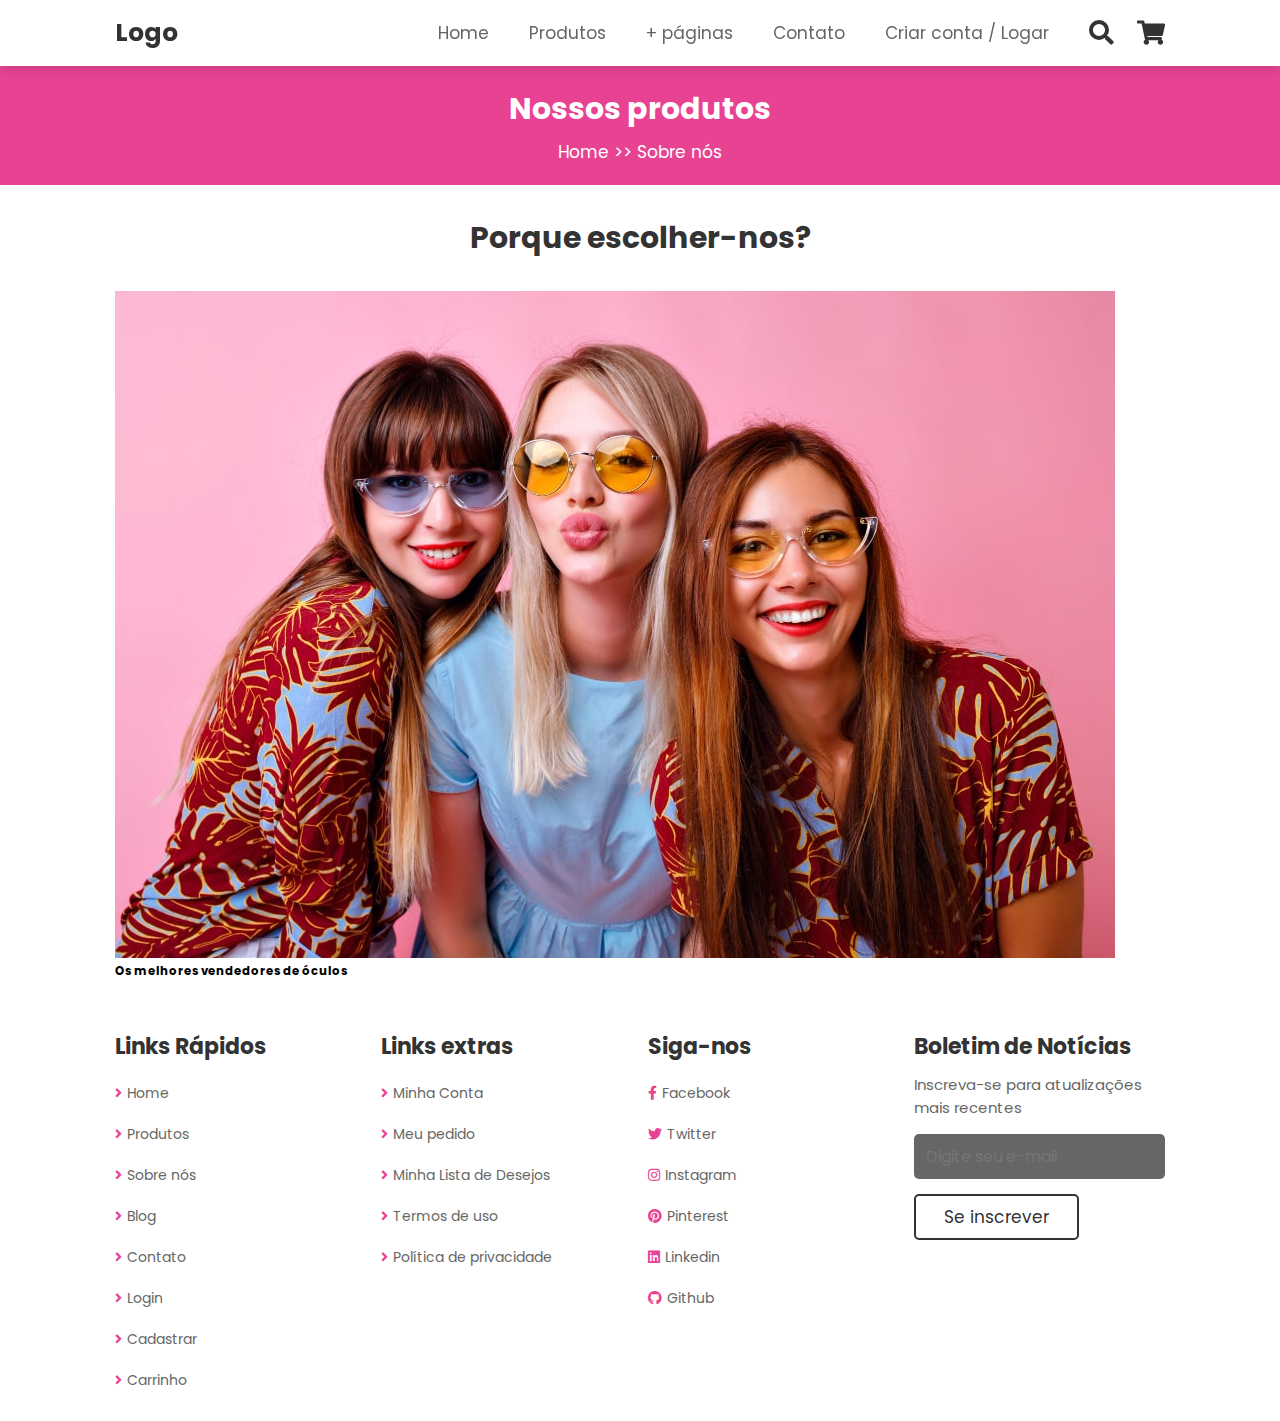
==== about.html @ 0df84fc4 "proximo comit" ====
<!DOCTYPE html>
<html lang="pt-br">
<head>
    <meta charset="UTF-8">
    <meta http-equiv="X-UA-Compatible" content="IE=edge">
    <meta name="viewport" content="width=device-width, initial-scale=1.0">

    <!--font awesome cdn link-->
    <link rel="stylesheet" href="https://cdnjs.cloudflare.com/ajax/libs/font-awesome/5.15.4/css/all.min.css">

    <!--custom css file link-->
    <link rel="stylesheet" href="css/estilo.css">

    <!--custom js file link-->
    <script src="java/script.js" defer></script>
    <title>Produtos</title>
</head>
<body>
    <!--header section starts-->
    <header class="header">
        <a href="index.html" class="logo">Logo</a>
        <nav class="navbar">
            <ul>
                <li><a href="index.html">Home</a></li>
                <li><a href="index.html">Produtos</a></li>
                <li><a href="index.html">+ páginas</a>
                    <ul>
                        <li><a href="about.html">Sobre nós</a></li>
                        <li><a href="blogs.html">Blog</a></li>
                    </ul>
                </li>
                <li><a href="contact.html">Contato</a></li>
                <li><a href="#">Criar conta / Logar</a>
                    <ul>
                        <li><a href="login.html">Login</a></li>
                        <li><a href="register.html">Cria conta</a></li>
                    </ul>
                </li>
            </ul>
        </nav>
        <div class="icons">
            <div id="menu-btn" class="fas fa-bars"></div>
            <div id="search-btn" class="fas fa-search"></div>
            <a href="cart.html" class="fas fa-shopping-cart"></a>
        </div>
        <form action="#" class="search-form">
            <input type="search" id="search-box" placeholder="pesquisar">
            <label for="search-box" class="fas fa-search"></label>
        </form>
    </header>
    <!--header section ends-->

    <!--heading section-->
    <section class="heading">
        <h1>Nossos produtos</h1>
        <p><a href="index.html">Home</a> >> Sobre nós</p>
    </section>
    <!--heading section-->

    <!--about section starts-->
    <section class="about">
        <h1 class="title">Porque escolher-nos?</h1>
        <div class="row">
            <div class="image">
                <img src="img/about-img.jpg" alt="">
            </div>
            <div class="content">
                <h3>Os melhores vendedores de óculos</h3>
            </div>
        </div>
    </section>
    <!--about section ends-->

    <!--footer section starts-->
    <section class="footer">
        <div class="box-container">
            <div class="box">
                <h3>Links Rápidos</h3>
                <a href="index.html"><i class="fas fa-angle-right"></i>Home</a>
                <a href="products.html"><i class="fas fa-angle-right"></i>Produtos</a>
                <a href="about.html"><i class="fas fa-angle-right"></i>Sobre nós</a>
                <a href="blogs.html"><i class="fas fa-angle-right"></i>Blog</a>
                <a href="contact.html"><i class="fas fa-angle-right"></i>Contato</a>
                <a href="login.html"><i class="fas fa-angle-right"></i>Login</a>
                <a href="register.html"><i class="fas fa-angle-right"></i>Cadastrar</a>
                <a href="cart.html"><i class="fas fa-angle-right"></i>Carrinho</a>
            </div>
            <div class="box">
                <h3>Links extras</h3>
                <a href="#"><i class="fas fa-angle-right"></i>Minha Conta</a>
                <a href="#"><i class="fas fa-angle-right"></i>Meu pedido</a>
                <a href="#"><i class="fas fa-angle-right"></i>Minha Lista de Desejos</a>
                <a href="#"><i class="fas fa-angle-right"></i>Termos de uso</a>
                <a href="#"><i class="fas fa-angle-right"></i>Política de privacidade</a>
            </div>
            <div class="box">
                <h3>Siga-nos</h3>
                <a href="#"><i class="fab fa-facebook-f"></i>Facebook</a>
                <a href="#"><i class="fab fa-twitter"></i>Twitter</a>
                <a href="#"><i class="fab fa-instagram"></i>Instagram</a>
                <a href="#"><i class="fab fa-pinterest"></i>Pinterest</a>
                <a href="#"><i class="fab fa-linkedin"></i>Linkedin</a>
                <a href="#"><i class="fab fa-github"></i>Github</a>
            </div>
            <div class="box">
                <h3>Boletim de Notícias</h3>
                <p>Inscreva-se para atualizações mais recentes</p>
                <form action="">
                    <input type="email" placeholder="Digite seu e-mail">
                    <input type="submit" value="Se inscrever" class="btn">
                </form>
            </div>
        </div>
    </section>
    <!--footer section ends-->
</body>
</html>
---- css/estilo.css ----
@import url("https://fonts.googleapis.com/css2?family=Poppins:wght@100;300;400;500;600&display=swap");
* {
  font-family: 'Poppins', sans-serif;
  margin: 0;
  padding: 0;
  list-style: none;
  outline: none;
  border: none;
  -webkit-box-sizing: border-box;
          box-sizing: border-box;
  text-decoration: none;
  -webkit-transition: all 0.2s linear;
  transition: all 0.2s linear;
}

html {
  font-size: 62.5%;
  overflow-x: hidden;
}

#menu-btn {
  display: none;
}

section {
  padding: 2rem 9%;
}

.heading {
  text-align: center;
  background: #e84393;
}

.heading h1 {
  font-size: 3rem;
  color: #fff;
}

.heading p {
  color: #fff;
  padding-top: 0.7rem;
  font-size: 1.7rem;
}

.heading p a {
  color: #fff;
}

.heading p a:hover {
  color: #333;
}

.title {
  font-size: 3rem;
  color: #333;
  margin-bottom: 2rem;
  text-align: center;
  padding: 1rem;
}

.btn {
  display: inline-block;
  margin-top: 1rem;
  padding: 0.8rem 2.8rem;
  font-size: 1.7rem;
  color: #333;
  border: 0.2rem solid #333;
  background: none;
  cursor: pointer;
  border-radius: 0.5rem;
}

.btn:hover {
  background: #333;
  color: #fff;
}

@-webkit-keyframes fadeIn {
  0% {
    -webkit-transform: translateY(3rem);
            transform: translateY(3rem);
    opacity: 0;
  }
}

@keyframes fadeIn {
  0% {
    -webkit-transform: translateY(3rem);
            transform: translateY(3rem);
    opacity: 0;
  }
}

/* section HEADER */
.header {
  position: -webkit-sticky;
  position: sticky;
  top: 0;
  left: 0;
  right: 0;
  z-index: 1000;
  background: #fff;
  -webkit-box-shadow: 0 0.5rem 1rem rgba(0, 0, 0, 0.1);
          box-shadow: 0 0.5rem 1rem rgba(0, 0, 0, 0.1);
  display: -webkit-box;
  display: -ms-flexbox;
  display: flex;
  -webkit-box-align: center;
      -ms-flex-align: center;
          align-items: center;
  padding: 0 9%;
}

.header .logo {
  font-size: 2.5rem;
  color: #333;
  font-weight: bolder;
  margin-right: auto;
}

.header .navbar ul li {
  position: relative;
  float: left;
}

.header .navbar ul li:hover ul {
  display: block;
}

.header .navbar ul li a {
  font-size: 1.7rem;
  color: #666;
  padding: 2rem;
  display: block;
}

.header .navbar ul li a:hover {
  background: #eee;
}

.header .navbar ul li ul {
  position: absolute;
  left: 0;
  width: 20rem;
  background: #fff;
  display: none;
}

.header .navbar ul li ul li {
  width: 100%;
}

.header .icons div, .header .icons a {
  font-size: 2.5rem;
  color: #333;
  cursor: pointer;
  margin-left: 2rem;
}

.header .icons div:hover, .header .icons a:hover {
  color: #e84393;
}

.header .search-form {
  position: absolute;
  top: 99%;
  left: 0;
  right: 0;
  border-top: 0.2rem solid #333;
  background: #fff;
  height: 6rem;
  display: -webkit-box;
  display: -ms-flexbox;
  display: flex;
  -webkit-box-align: center;
      -ms-flex-align: center;
          align-items: center;
  padding: 2rem;
  -webkit-clip-path: polygon(0 0, 100% 0, 100% 0, 0 0);
          clip-path: polygon(0 0, 100% 0, 100% 0, 0 0);
}

.header .search-form.active {
  -webkit-clip-path: polygon(0 0, 100% 0, 100% 100%, 0 100%);
          clip-path: polygon(0 0, 100% 0, 100% 100%, 0 100%);
}

.header .search-form input {
  width: 100%;
  height: 100%;
  padding-right: 1rem;
  font-size: 1.7rem;
  color: #666;
}

.header .search-form label {
  font-size: 2.5rem;
  color: #333;
  cursor: pointer;
}

.header .search-form label:hover {
  color: #e84393;
}

/* section HOME */
.home {
  padding: 0;
  position: relative;
}

.home .slide {
  display: -webkit-box;
  display: -ms-flexbox;
  display: flex;
  min-height: 60vh;
  padding: 2rem 7%;
  background-size: cover !important;
  background-position: center !important;
  display: flex;
  -webkit-box-align: center;
      -ms-flex-align: center;
          align-items: center;
  display: none;
}

.home .slide.active {
  display: -webkit-box;
  display: -ms-flexbox;
  display: flex;
}

.home .slide .content span {
  color: #333;
  display: block;
  font-size: 2rem;
  -webkit-animation: fadeIn 0.4s linear 0.2s backwards;
          animation: fadeIn 0.4s linear 0.2s backwards;
}

.home .slide .content h3 {
  color: #333;
  padding: 1rem 0;
  font-size: 6rem;
  -webkit-animation: fadeIn 0.4s linear 0.4s backwards;
          animation: fadeIn 0.4s linear 0.4s backwards;
}

.home .slide .content .btn {
  -webkit-animation: fadeIn 0.4s linear 0.6s backwards;
          animation: fadeIn 0.4s linear 0.6s backwards;
}

.home #next-slide, .home #prev-slide {
  position: absolute;
  bottom: 2rem;
  right: 2rem;
  height: 6rem;
  width: 6rem;
  line-height: 5.5rem;
  font-size: 4rem;
  color: #333;
  border: 0.2rem solid #333;
  background: #fff;
  border-radius: 0.5rem;
  cursor: pointer;
  text-align: center;
}

.home #next-slide:hover, .home #prev-slide:hover {
  background: #333;
  color: #fff;
}

.home #prev-slide {
  right: 9rem;
}

/* section PRODUCTS */
.products .box-container {
  display: -ms-grid;
  display: grid;
  -ms-grid-columns: (minmax(32rem, 1fr))[auto-fit];
      grid-template-columns: repeat(auto-fit, minmax(32rem, 1fr));
  gap: 1.5rem;
}

.products .box-container .box {
  border-radius: 0.5rem;
  text-align: center;
  border: 0.2rem solid #333;
}

.products .box-container .box:hover .image .icons {
  -webkit-transform: translateY(0);
          transform: translateY(0);
}

.products .box-container .box .image {
  border-radius: 0.5rem;
  overflow: hidden;
  position: relative;
  height: 25rem;
  width: 100%;
}

.products .box-container .box .image .icons {
  position: absolute;
  top: 0;
  left: 0;
  right: 0;
  border-bottom: 0.2rem solid #333;
  -webkit-transform: translateY(-7rem);
          transform: translateY(-7rem);
}

.products .box-container .box .image .icons a {
  height: 5rem;
  width: 5rem;
  line-height: 5rem;
  font-size: 2rem;
  color: #333;
}

.products .box-container .box .image .icons a:hover {
  background: #333;
  color: #fff;
}

.products .box-container .box .image img {
  height: 100%;
  width: 100%;
  -o-object-fit: cover;
     object-fit: cover;
}

.products .box-container .box .content {
  padding: 1.5rem 0;
}

.products .box-container .box .content h3 {
  font-size: 2rem;
  color: #333;
}

.products .box-container .box .content .stars {
  padding: 1rem 0;
}

.products .box-container .box .content .stars i {
  font-size: 1.4rem;
  color: #e84393;
}

.products .box-container .box .content .price {
  font-size: 2.2rem;
  color: #333;
}

.products .box-container .box .content .price span {
  font-size: 1.5rem;
  text-decoration: line-through;
  color: #666;
}

/* section BANNER */
.banner {
  display: -ms-grid;
  display: grid;
  -ms-grid-columns: (minmax(31rem, 1fr))[auto-fit];
      grid-template-columns: repeat(auto-fit, minmax(31rem, 1fr));
  gap: 1.5rem;
}

.banner .box {
  position: relative;
  height: 30rem;
  overflow: hidden;
  border-radius: 0.5rem;
}

.banner .box:hover img {
  -webkit-transform: scale(1.1);
          transform: scale(1.1);
}

.banner .box img {
  height: 100%;
  width: 100%;
  -o-object-fit: cover;
     object-fit: cover;
}

.banner .box .content {
  position: absolute;
  top: 50%;
  right: 2rem;
  -webkit-transform: translateY(-50%);
          transform: translateY(-50%);
}

.banner .box .content span {
  font-size: 1.5rem;
  color: #333;
}

.banner .box .content h3 {
  font-size: 2rem;
  color: #333;
  padding-top: 1rem;
}

.banner .box .content .btn {
  padding: 0.6rem 2rem;
  font-size: 1.5rem;
}

/* section FOOTER */
.footer .box-container {
  display: -ms-grid;
  display: grid;
  -ms-grid-columns: (minmax(25rem, 1fr))[auto-fit];
      grid-template-columns: repeat(auto-fit, minmax(25rem, 1fr));
  gap: 1.5rem;
}

.footer .box-container .box h3 {
  font-size: 2.2rem;
  color: #333;
  padding: 1rem 0;
}

.footer .box-container .box a {
  display: block;
  font-size: 1.4rem;
  color: #666;
  padding: 1rem 0;
}

.footer .box-container .box a:hover {
  color: #e84393;
}

.footer .box-container .box a:hover i {
  padding-right: 2rem;
}

.footer .box-container .box a i {
  color: #e84393;
  padding-right: 0.5rem;
}

.footer .box-container .box p {
  font-size: 1.5rem;
  color: #666;
  margin-bottom: 1rem;
}

.footer .box-container .box form input[type="email"] {
  width: 100%;
  padding: 1rem 1.2rem;
  border-radius: 0.5rem;
  background: #666;
  font-size: 1.6rem;
  margin: 0.5rem 0;
}

/* media queries */
@media (max-width: 1200px) {
  html {
    font-size: 55%;
  }
  .header {
    padding: 0 2rem;
  }
  section {
    padding: 2rem;
  }
}

@media (max-width: 768px) {
  #menu-btn {
    display: inline-block;
  }
  .header {
    padding: 2rem;
  }
  .header .navbar {
    position: absolute;
    top: 99%;
    left: 0;
    right: 0;
    background: #fff;
    -webkit-clip-path: polygon(0 0, 100% 0, 100% 0, 0 0);
            clip-path: polygon(0 0, 100% 0, 100% 0, 0 0);
  }
  .header .navbar.active {
    -webkit-clip-path: polygon(0 0, 100% 0, 100% 100%, 0 100%);
            clip-path: polygon(0 0, 100% 0, 100% 100%, 0 100%);
  }
  .header .navbar ul li {
    width: 100%;
  }
  .header .navbar ul li ul {
    position: relative;
    width: 100%;
  }
  .header .navbar ul li ul li a {
    padding-left: 4rem;
  }
}

@media (max-width: 450px) {
  html {
    font-size: 50%;
  }
  .home .slide .content h3 {
    font-size: 4rem;
  }
}
/*# sourceMappingURL=estilo.css.map */
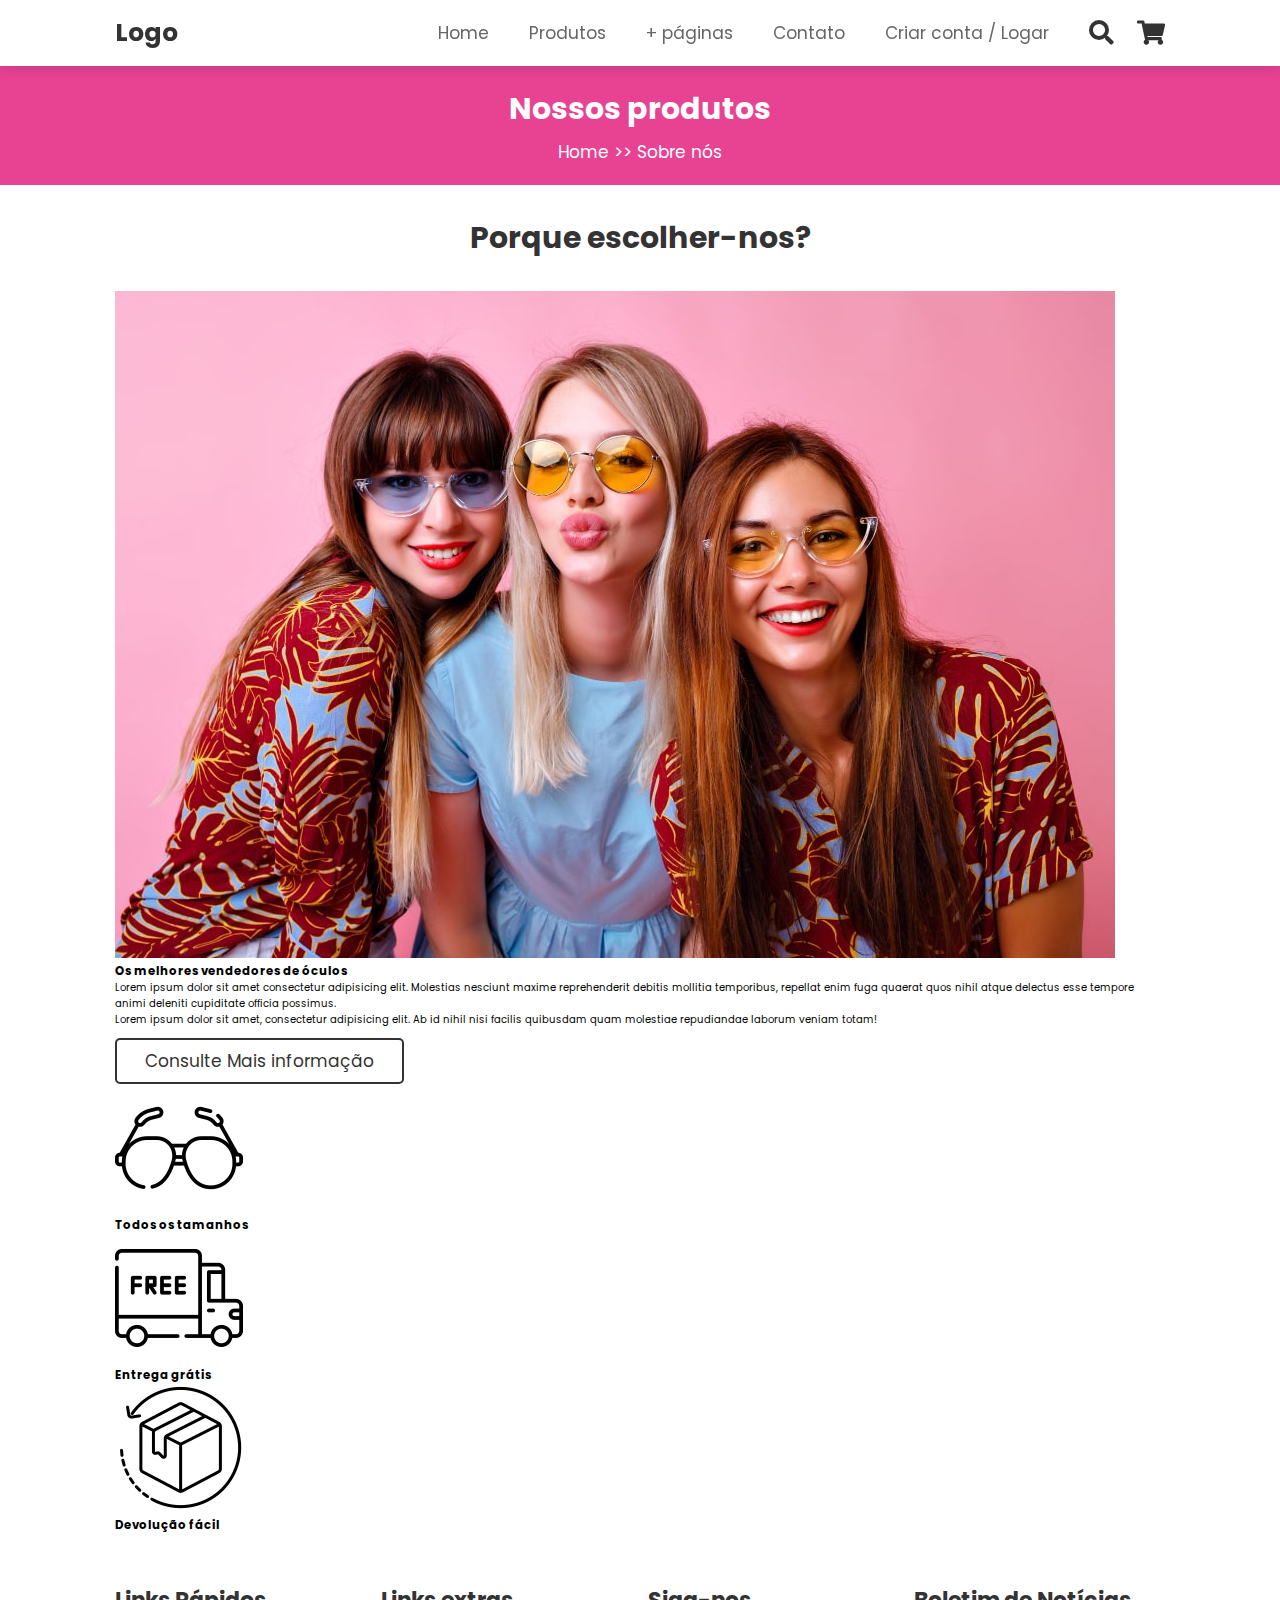
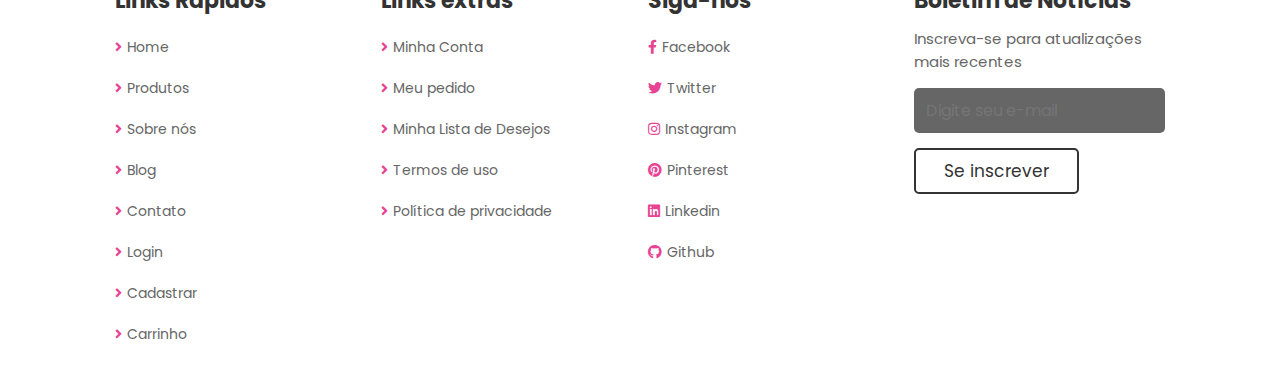
==== commit 2a75333e: "proximo comit" ====
--- a/about.html
+++ b/about.html
@@ -66,6 +66,23 @@
             </div>
             <div class="content">
                 <h3>Os melhores vendedores de óculos</h3>
+                <p>Lorem ipsum dolor sit amet consectetur adipisicing elit. Molestias nesciunt maxime reprehenderit debitis mollitia temporibus, repellat enim fuga quaerat quos nihil atque delectus esse tempore animi deleniti cupiditate officia possimus.</p>
+                <p>Lorem ipsum dolor sit amet, consectetur adipisicing elit. Ab id nihil nisi facilis quibusdam quam molestiae repudiandae laborum veniam totam!</p>
+                <a href="#" class="btn">Consulte Mais informação</a>
+            </div>
+        </div>
+        <div class="icons-container">
+            <div class="icons">
+                <img src="img/icon-1.png" alt="">
+                <h3>Todos os tamanhos</h3>
+            </div>
+            <div class="icons">
+                <img src="img/icon-2.png" alt="">
+                <h3>Entrega grátis</h3>
+            </div>
+            <div class="icons">
+                <img src="img/icon-3.png" alt="">
+                <h3>Devolução fácil</h3>
             </div>
         </div>
     </section>
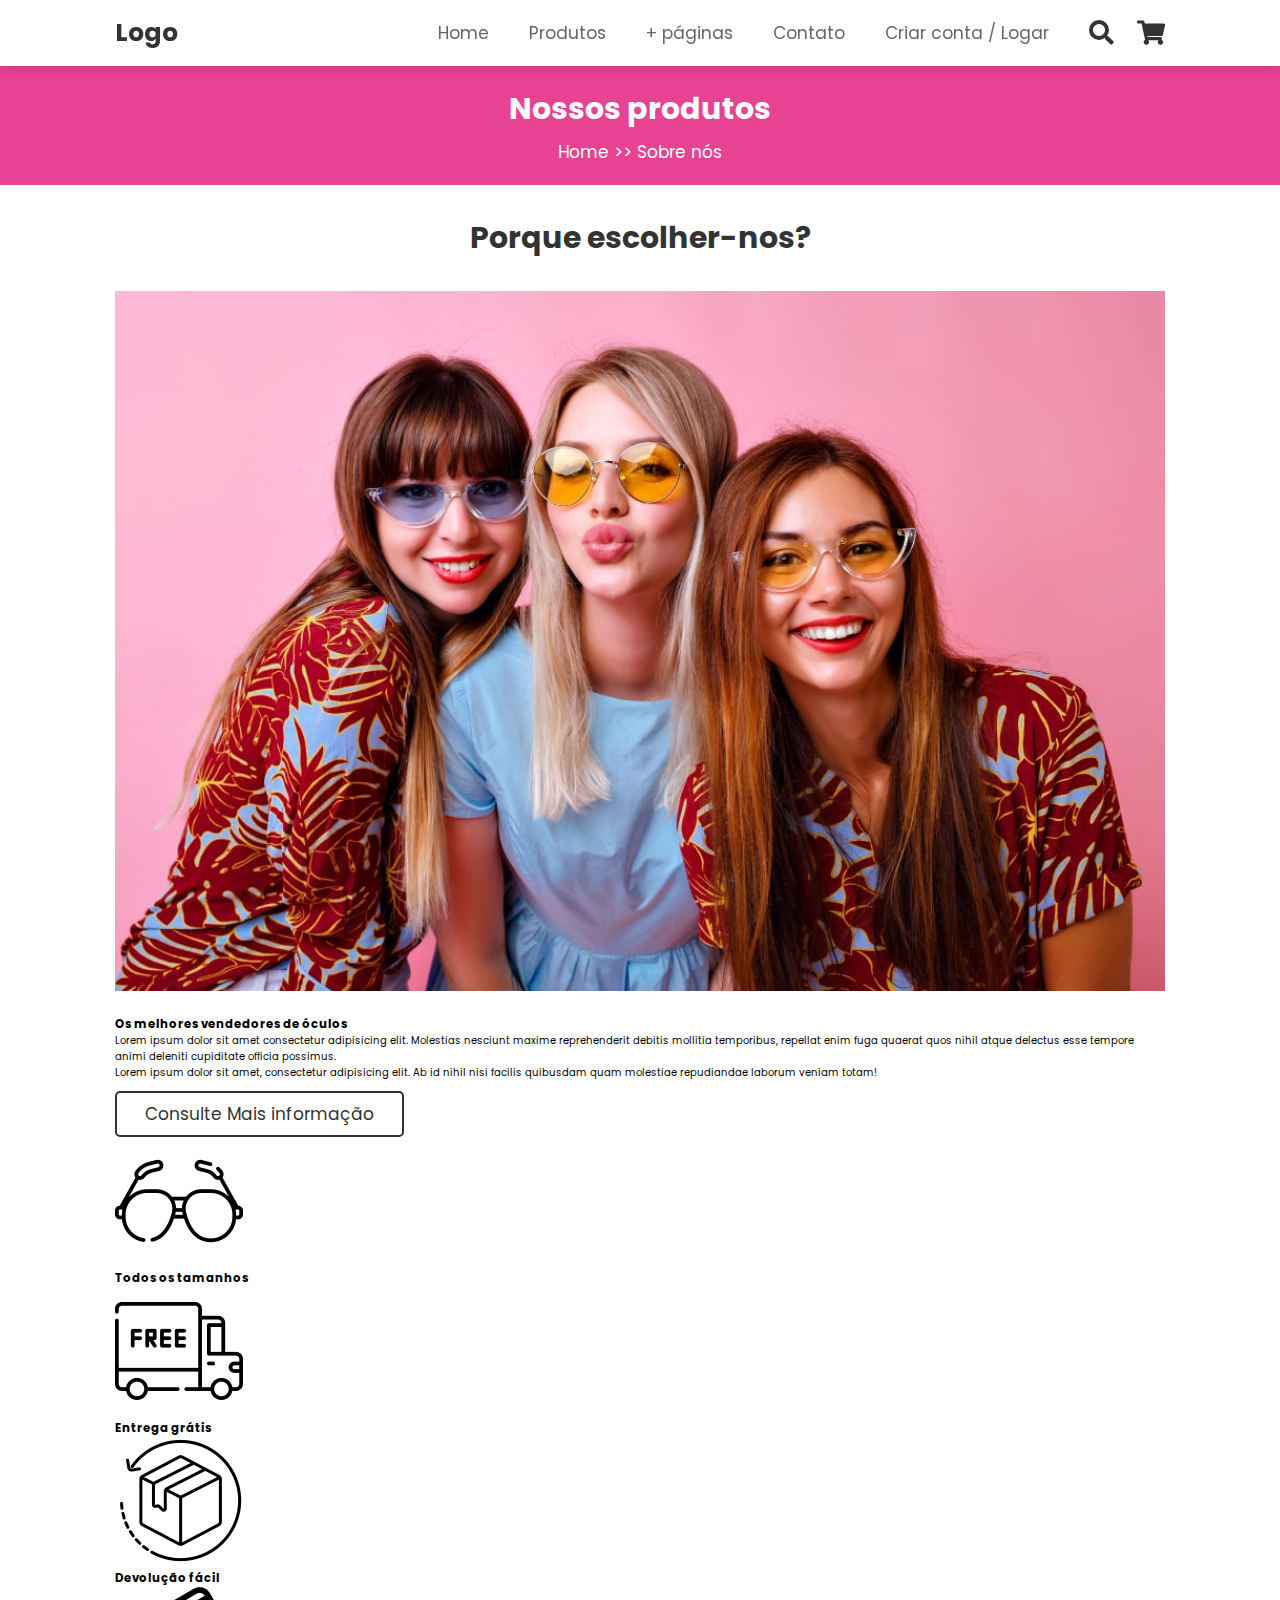
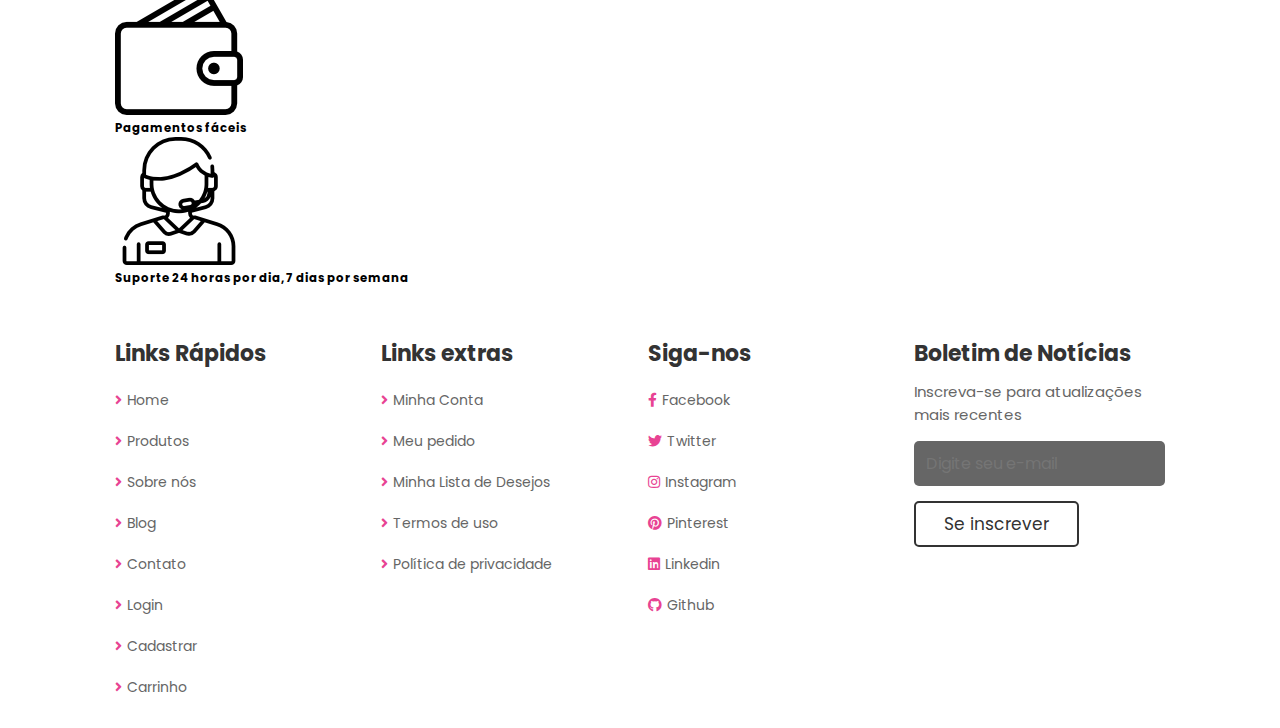
==== commit 0b93cb15: "proximo comit" ====
--- a/about.html
+++ b/about.html
@@ -13,7 +13,7 @@
 
     <!--custom js file link-->
     <script src="java/script.js" defer></script>
-    <title>Produtos</title>
+    <title>Sobre nós</title>
 </head>
 <body>
     <!--header section starts-->
@@ -84,6 +84,14 @@
                 <img src="img/icon-3.png" alt="">
                 <h3>Devolução fácil</h3>
             </div>
+            <div class="icons">
+                <img src="img/icon-4.png" alt="">
+                <h3>Pagamentos fáceis</h3>
+            </div>
+            <div class="icons">
+                <img src="img/icon-5.png" alt="">
+                <h3>Suporte 24 horas por dia, 7 dias por semana</h3>
+            </div>
         </div>
     </section>
     <!--about section ends-->
--- a/css/estilo.css
+++ b/css/estilo.css
@@ -363,6 +363,35 @@
   color: #666;
 }
 
+/* section ABOUT */
+.about .row {
+  display: -webkit-box;
+  display: -ms-flexbox;
+  display: flex;
+  -webkit-box-align: center;
+      -ms-flex-align: center;
+          align-items: center;
+  -ms-flex-wrap: wrap;
+      flex-wrap: wrap;
+  gap: 2rem;
+}
+
+.about .row .image {
+  -webkit-box-flex: 1;
+      -ms-flex: 1 1 42rem;
+          flex: 1 1 42rem;
+}
+
+.about .row .image img {
+  width: 100%;
+}
+
+.about .row .image .content {
+  -webkit-box-flex: 1;
+      -ms-flex: 1 1 42rem;
+          flex: 1 1 42rem;
+}
+
 /* section BANNER */
 .banner {
   display: -ms-grid;
